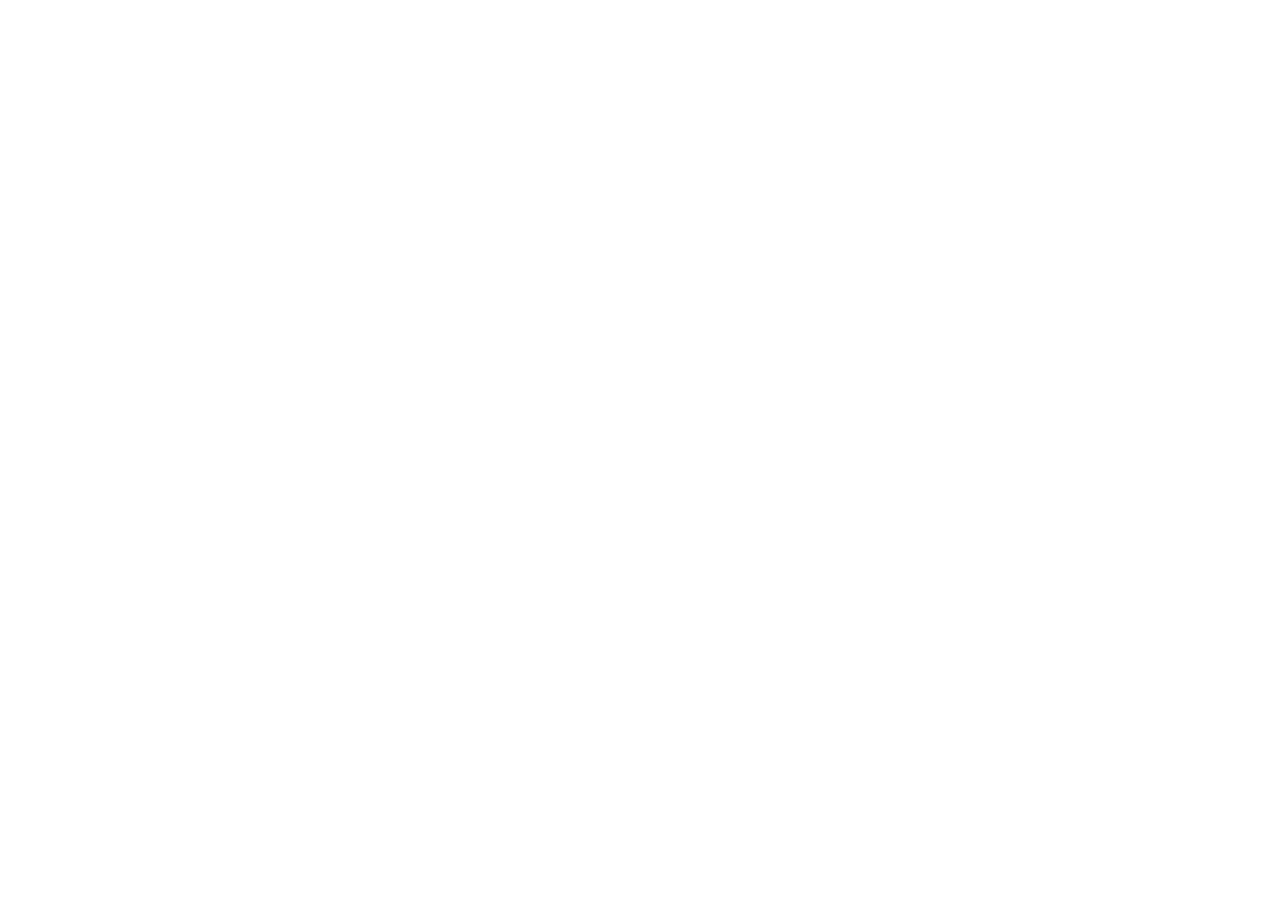
==== WebDevCurriculum/Quest01/skeleton/index.html @ fbec4e62 "contents1" ====
<!DOCTYPE html>
<html>
	<head>
		<meta charset="UTF-8">
		<!-- TODO: 또 무엇이 필요할까요? -->
	</head>
	<body>
		<header>
			<!-- TODO: 어디까지를 header로 보는 것이 좋을까요? -->
		</header>

		<section class="main">
			<!-- TODO: main은 어떤 식으로 나눌 수 있을까요? -->
		</section>

		<footer>
			<!-- TODO: 하단의 여러 가지 링크들은 어떻게 처리하면 좋을까요? -->
		</footer>
	</body>
</html>
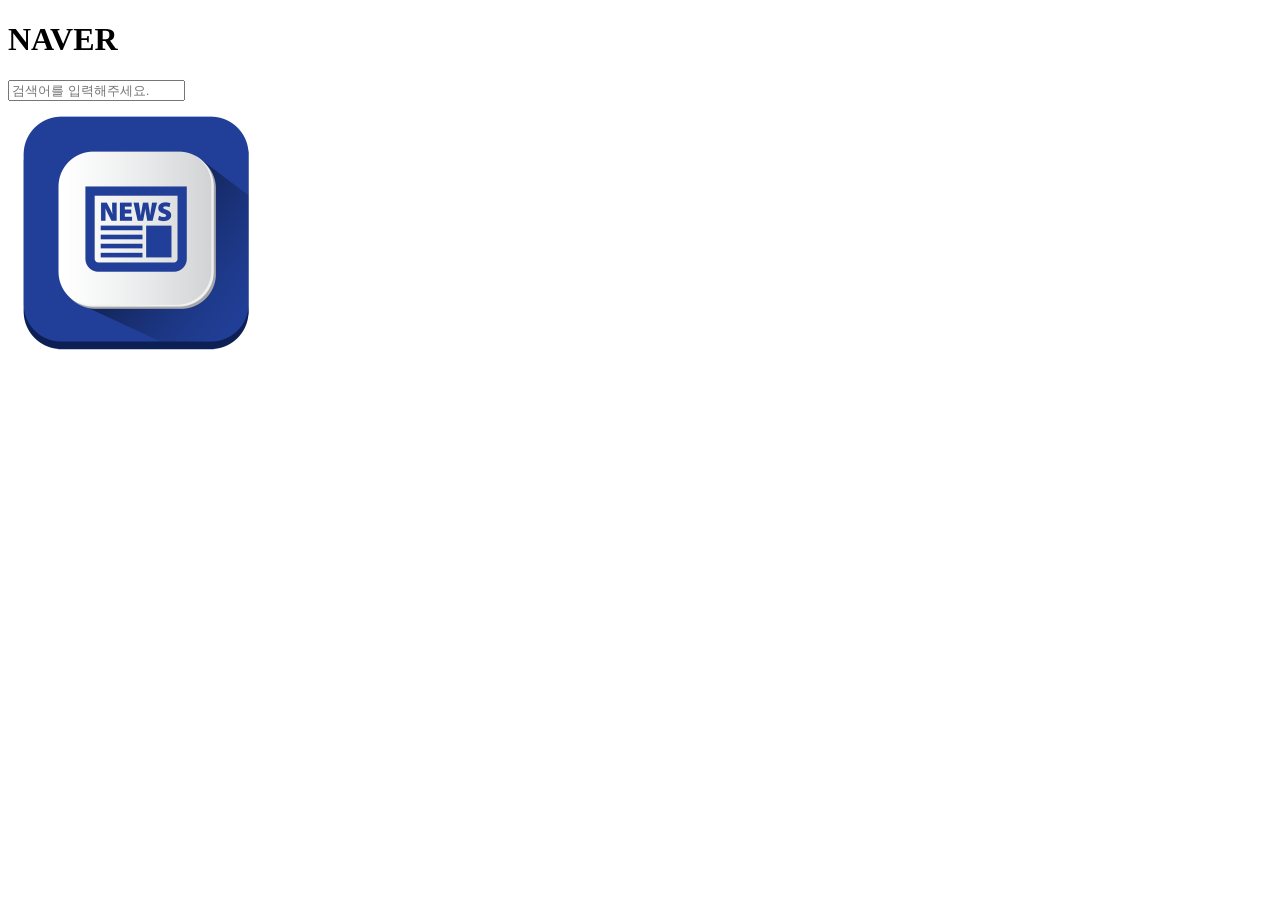
==== commit 154b1d22: "index test" ====
--- a/WebDevCurriculum/Quest01/skeleton/index.html
+++ b/WebDevCurriculum/Quest01/skeleton/index.html
@@ -2,19 +2,20 @@
 <html>
 	<head>
 		<meta charset="UTF-8">
-		<!-- TODO: 또 무엇이 필요할까요? -->
+		<title> NAVER </title>
 	</head>
 	<body>
 		<header>
-			<!-- TODO: 어디까지를 header로 보는 것이 좋을까요? -->
+			<h1>NAVER</h1>
+			<input type="text" placeholder="검색어를 입력해주세요." >
 		</header>
 
 		<section class="main">
-			<!-- TODO: main은 어떤 식으로 나눌 수 있을까요? -->
+			<img src="./News-icon1.png">
 		</section>
 
 		<footer>
-			<!-- TODO: 하단의 여러 가지 링크들은 어떻게 처리하면 좋을까요? -->
+
 		</footer>
 	</body>
 </html>
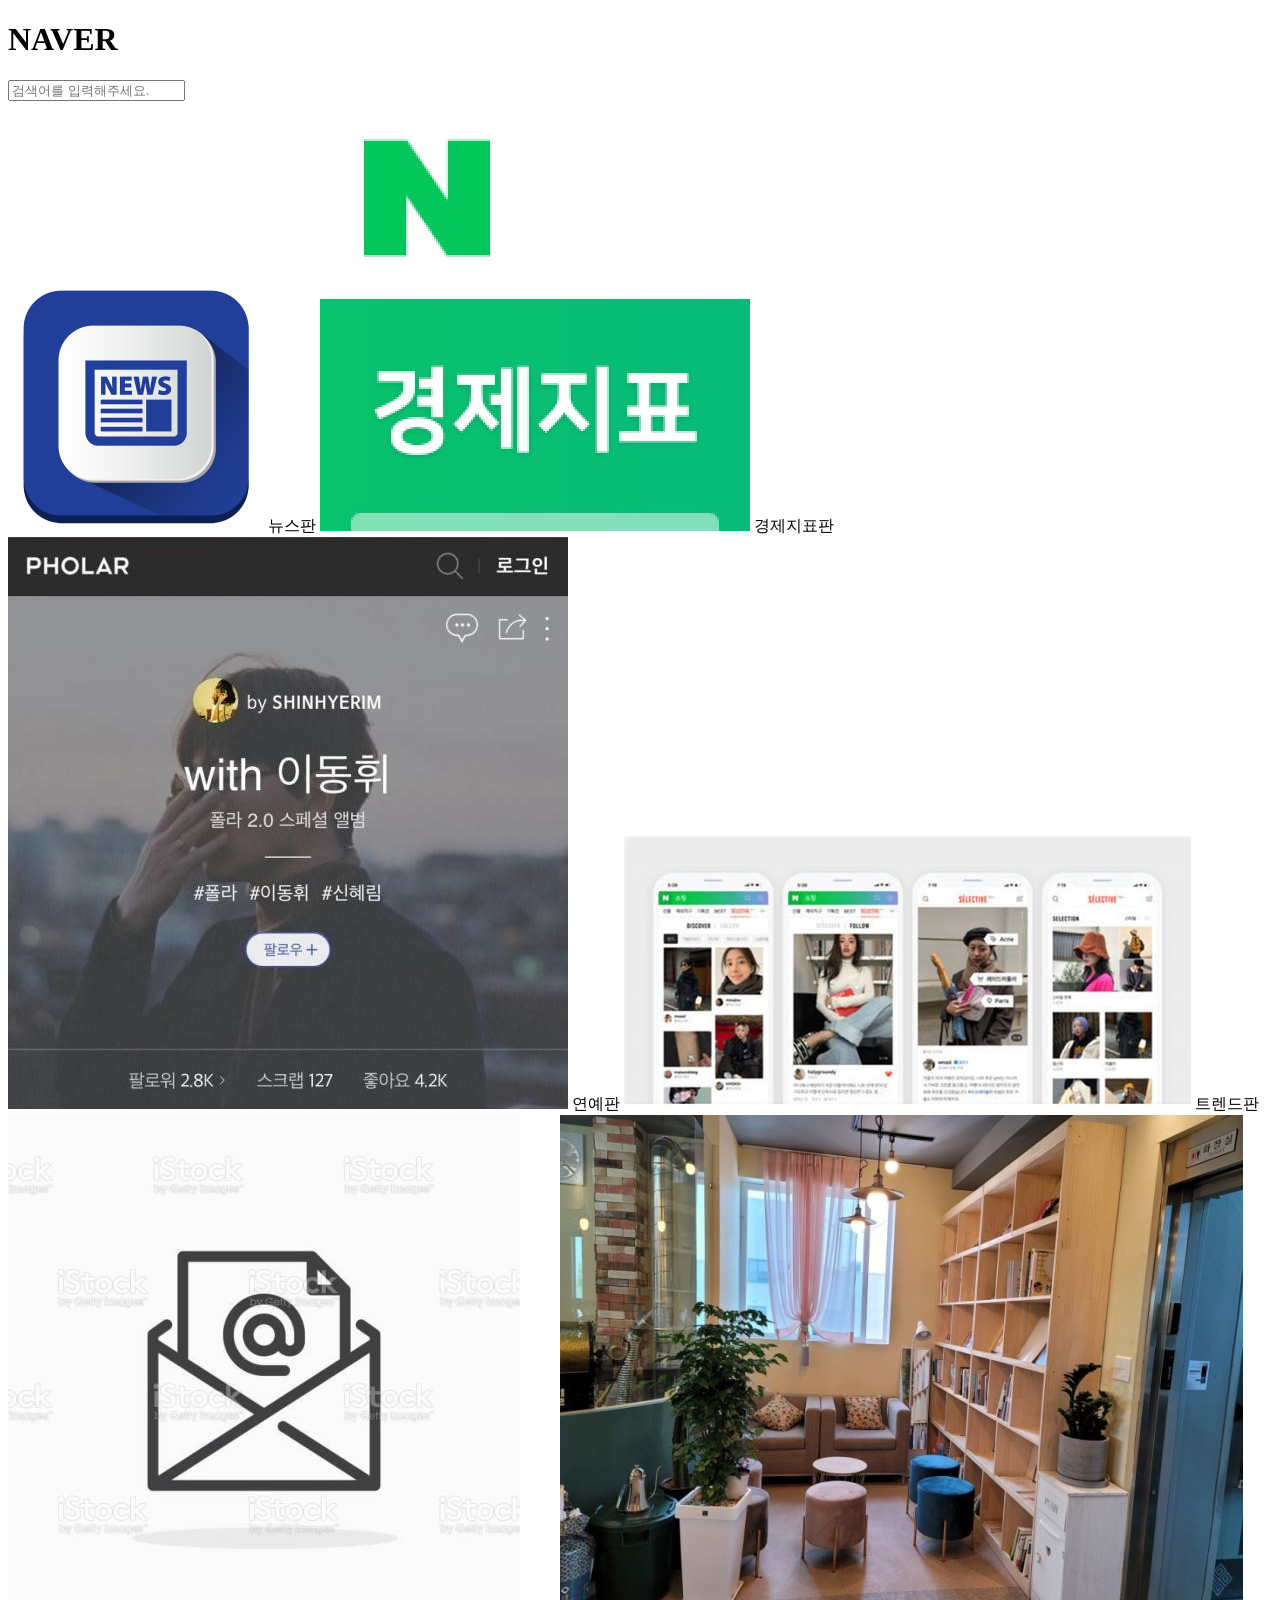
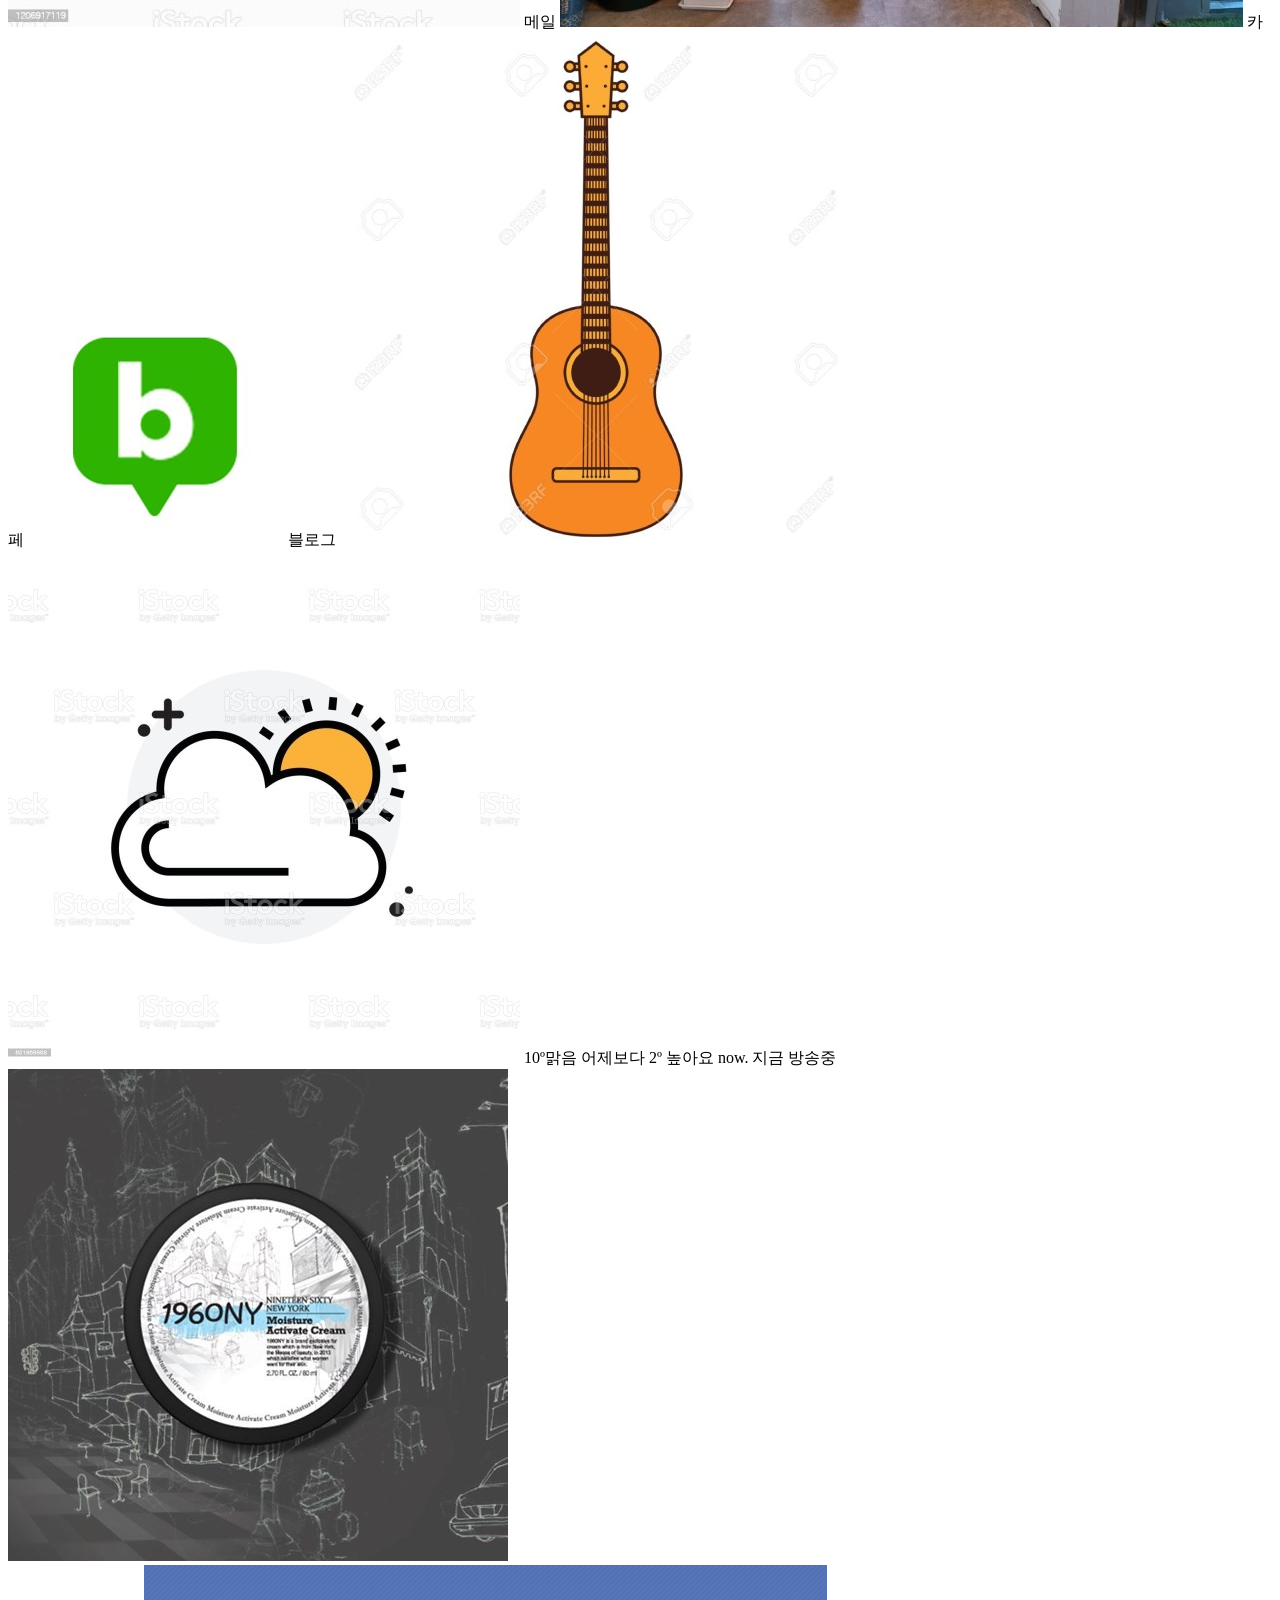
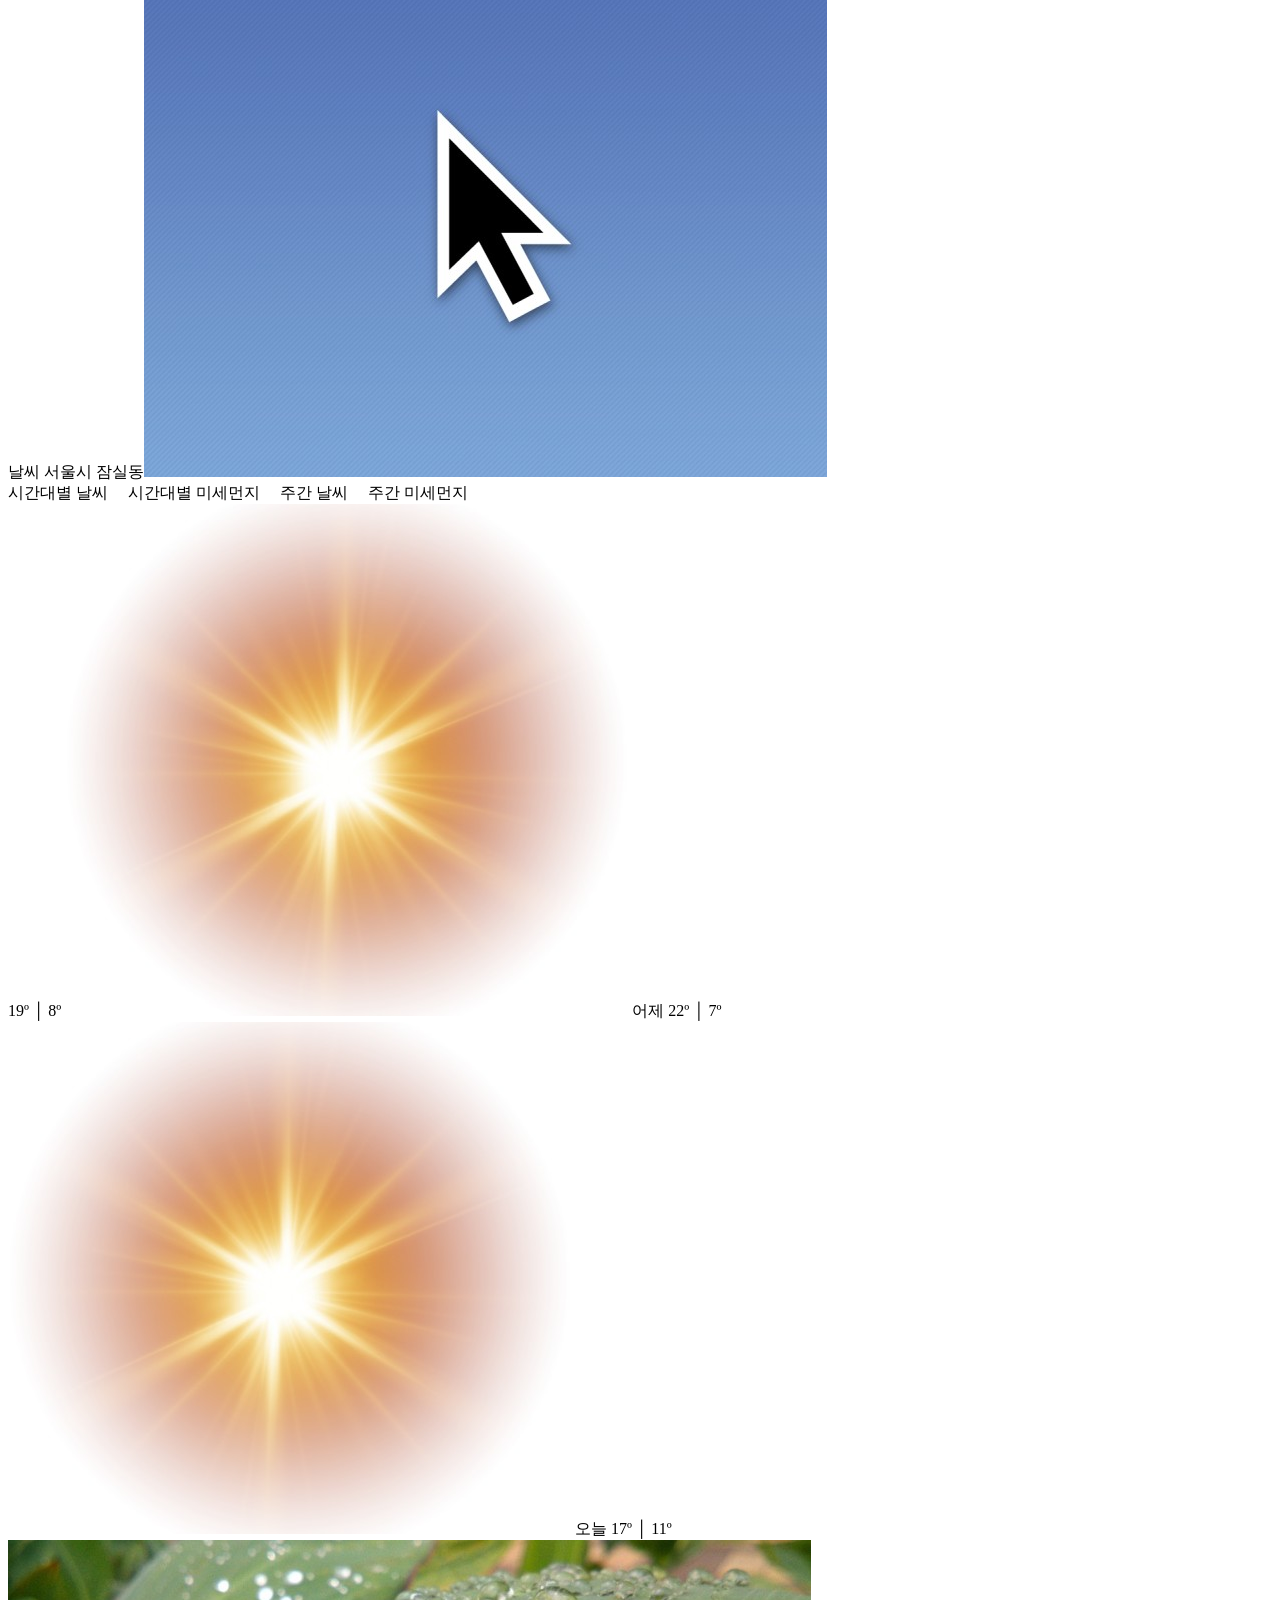
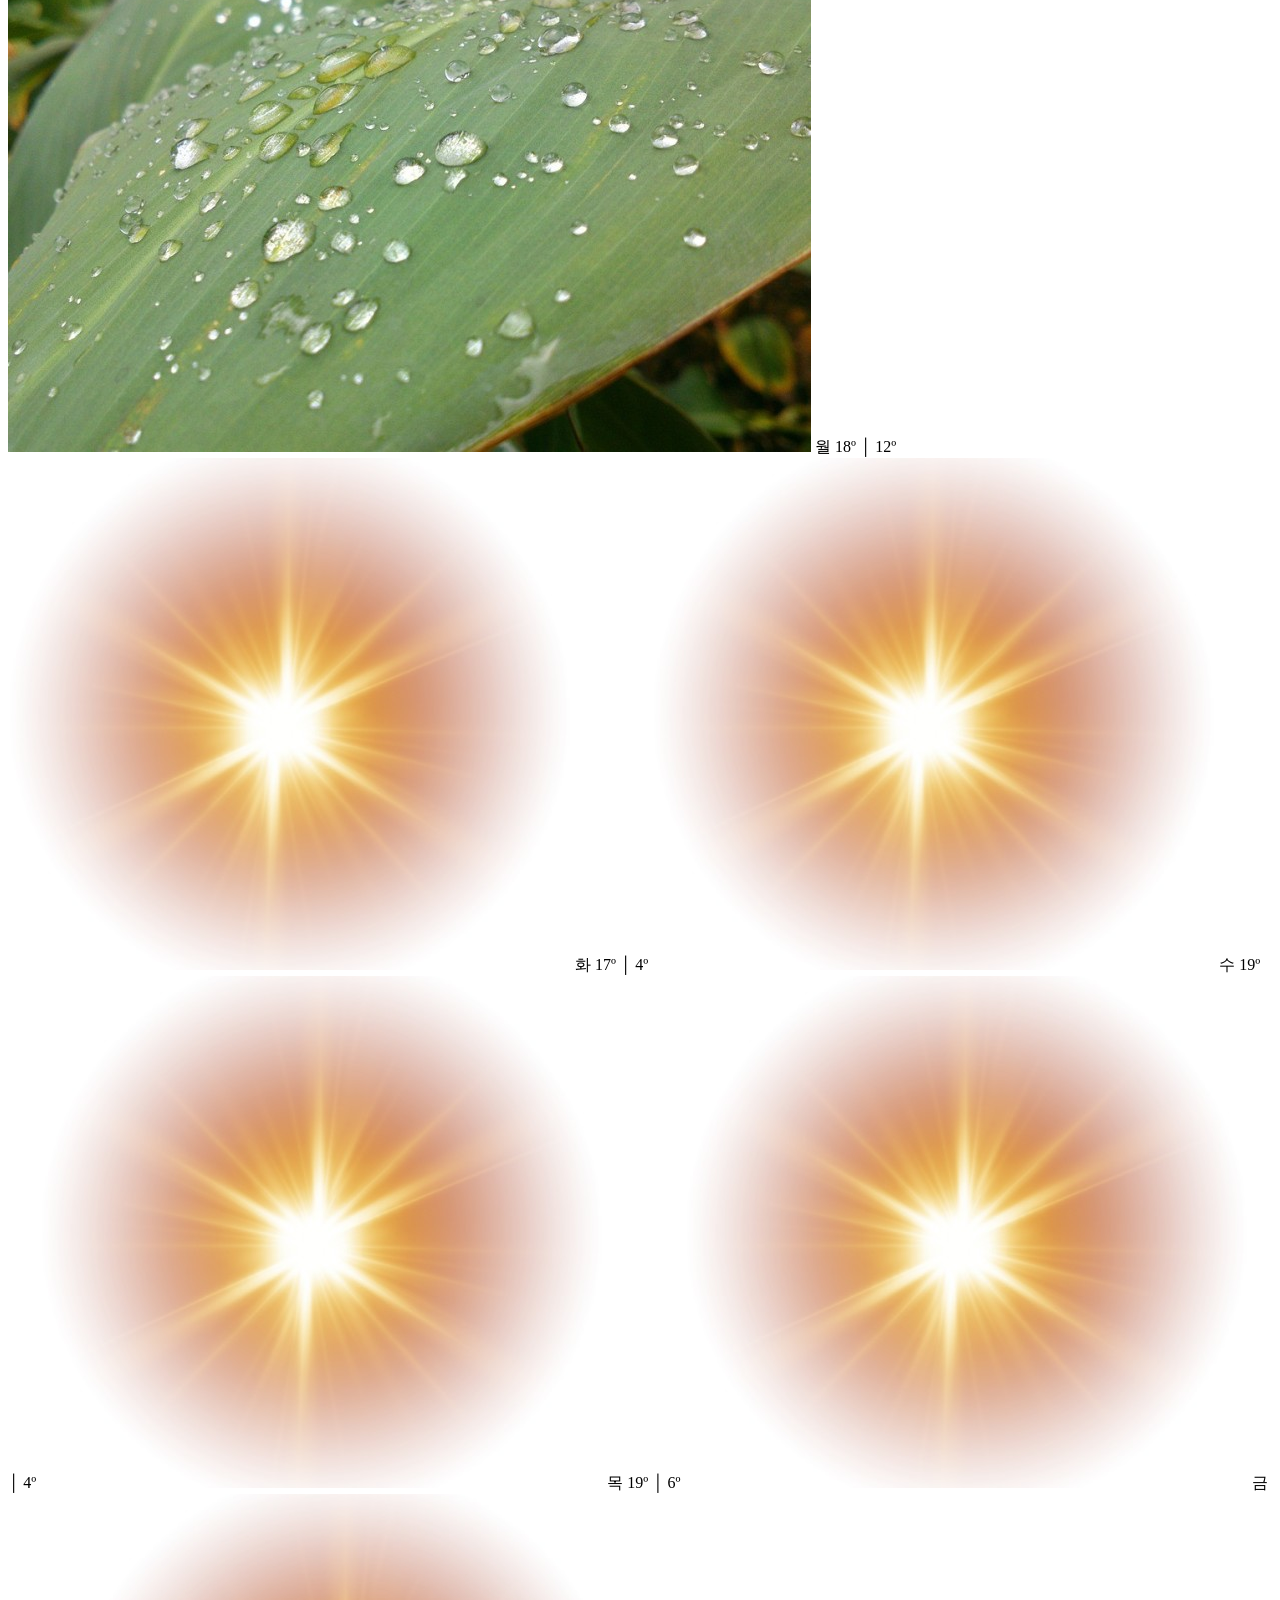
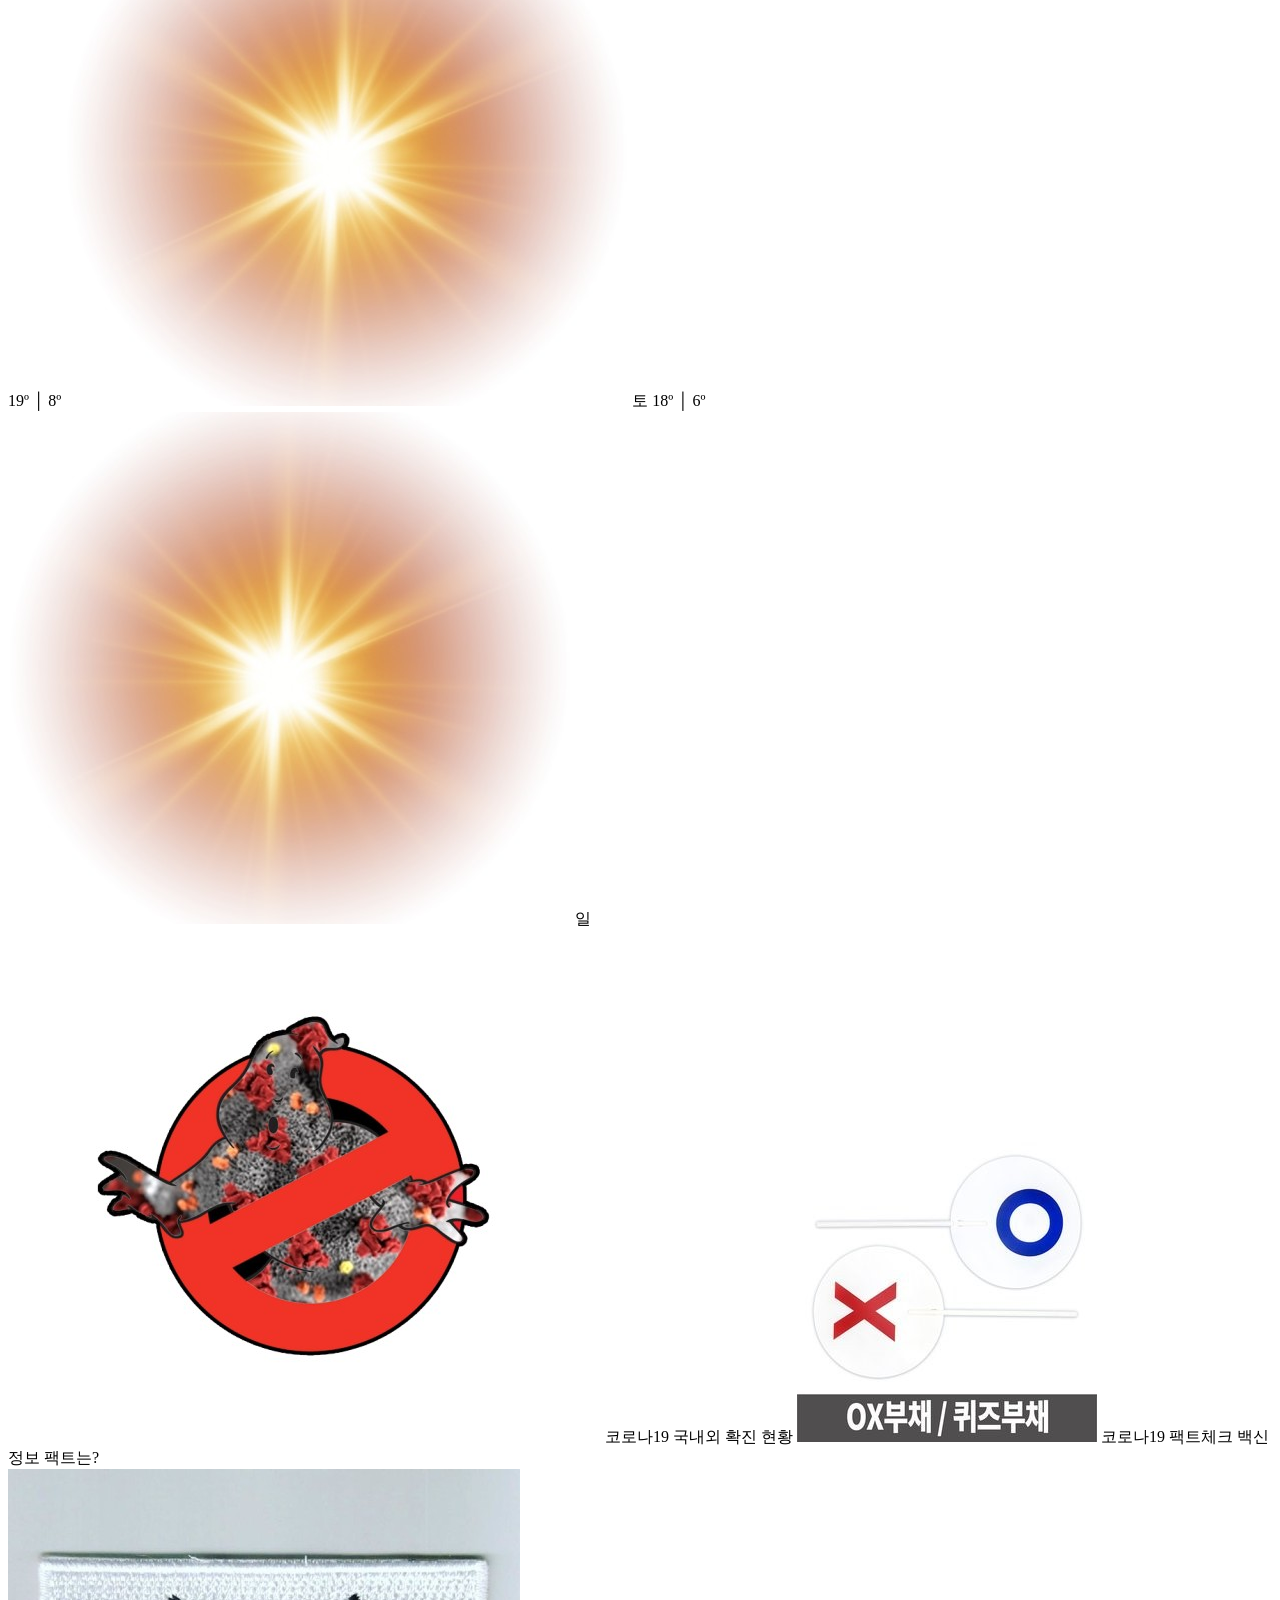
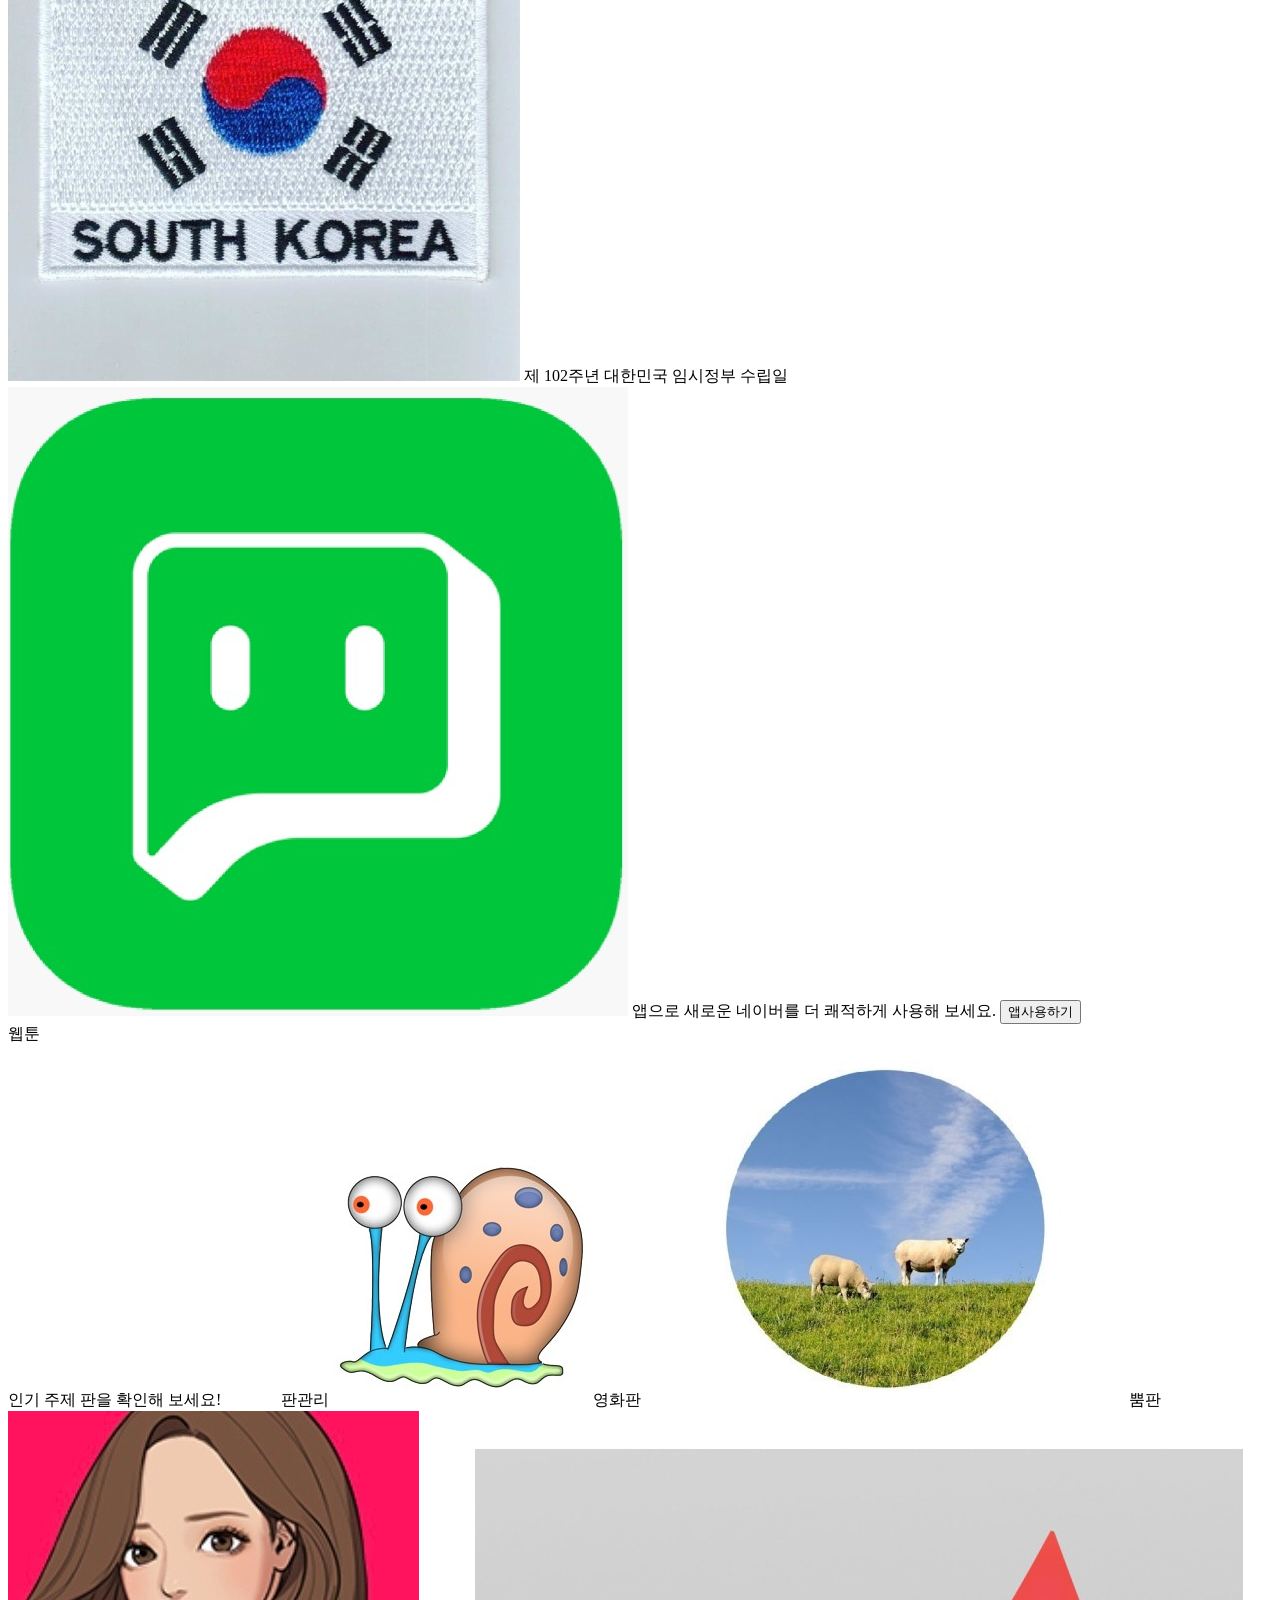
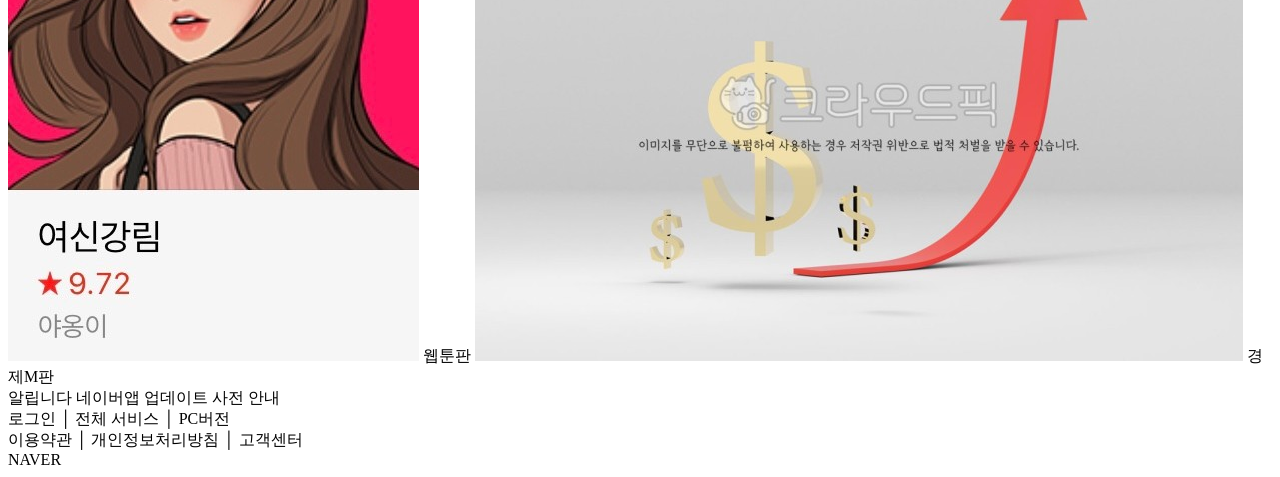
==== commit c72095fc: "skeleton complet" ====
--- a/WebDevCurriculum/Quest01/skeleton/index.html
+++ b/WebDevCurriculum/Quest01/skeleton/index.html
@@ -11,11 +11,152 @@
 		</header>
 
 		<section class="main">
+			<span>
 			<img src="./News-icon1.png">
+			뉴스판
+			</span>
+			<span>
+				<img src="./icon2.jpeg">
+				경제지표판
+			</span>
+			<span>
+				<img src="./icon3.jpeg">
+				연예판
+			</span>
+			<span>
+				<img src="./icon4.jpeg">
+				트렌드판
+			</span>
+			<br>
+			<span>
+				<img src="./icon5.jpeg">
+				메일
+			</span>
+			<span>
+				<img src="./icon6.jpeg">
+				카페
+			</span>
+			<span>
+				<img src="./icon7.jpeg">
+				블로그
+			</span>
+			<span>
+				<img src="./icon8.jpeg">
+			</span>
+
+		</section>
+		<Section>
+			<span>
+			<img src="w-icon.jpeg">
+			10º맑음
+				어제보다 2º 높아요
+			</span>
+			<span>
+				now.
+				지금 방송중
+				<img src="b-icon.jpeg">
+			</span>
+		</Section>
+		<section>
+			<div>
+				날씨 서울시 잠실동<img src="p-icon.jpeg">
+			</div>
+			<div>
+				시간대별 날씨&nbsp&nbsp&nbsp&nbsp 시간대별 미세먼지&nbsp&nbsp&nbsp&nbsp 주간 날씨&nbsp&nbsp&nbsp&nbsp 주간 미세먼지
+			</div>
+			<span>
+				19º │ 8º <img src="sun.jpeg"> 어제
+			</span>
+			<span>
+				22º │ 7º <img src="sun.jpeg"> 오늘
+			</span>
+			<span>
+				17º │ 11º <img src="rain.jpeg"> 월
+			</span>
+			<span>
+				18º │ 12º <img src="sun.jpeg"> 화
+			</span>
+			<span>
+				17º │ 4º <img src="sun.jpeg"> 수
+			</span>
+			<span>
+				19º │ 4º <img src="sun.jpeg"> 목
+			</span>
+			<span>
+				19º │ 6º <img src="sun.jpeg"> 금
+			</span>
+			<span>
+				19º │ 8º <img src="sun.jpeg"> 토
+			</span>
+			<span>
+				18º │ 6º <img src="sun.jpeg"> 일
+			</span>
+		</section>
+		<section>
+			<span>
+			<img src="covid.jpeg">
+			코로나19
+			국내외 확진 현황
+			</span>
+			<span>
+				<img src="ox.jpeg">
+				코로나19 팩트체크
+				백신 정보 팩트는?
+			</span>
+		</section>
+		<section>
+			<div>
+				<img src="korea.jpeg">
+				제 102주년 대한민국 임시정부 수립일
+			</div>
+		</section>
+		<section>
+			<div>
+				<img src="naver.jpeg">
+				앱으로 새로운 네이버를 더 쾌적하게 사용해 보세요.
+				<button>
+					앱사용하기
+				</button>
+			</div>
+		</section>
+		<section>
+			<div>
+				웹툰
+			</div>
+		</section>
+		<section>
+			인기 주제 판을 확인해 보세요! &nbsp&nbsp&nbsp&nbsp&nbsp&nbsp&nbsp&nbsp&nbsp&nbsp&nbsp&nbsp&nbsp 판관리
+			<span>
+				<img src="movie.jpeg">
+				영화판
+			</span>
+			<span>
+				<img src="ppom.jpeg">
+				뿜판
+			</span>
+			<span>
+				<img src="toon.jpeg">
+				웹툰판
+			</span>
+			<span>
+				<img src="m.jpeg">
+				경제M판
+			</span>
+		</section>
+		<section>
+			<div>
+				알립니다 네이버앱 업데이트 사전 안내
+			</div>
 		</section>
 
 		<footer>
-
+			<section>
+				<span>
+				로그인 │ 전체 서비스 │ PC버전 <br>
+				이용약관 │ 개인정보처리방침 │ 고객센터
+			</span>
+			</section>
+			NAVER
 		</footer>
 	</body>
 </html>
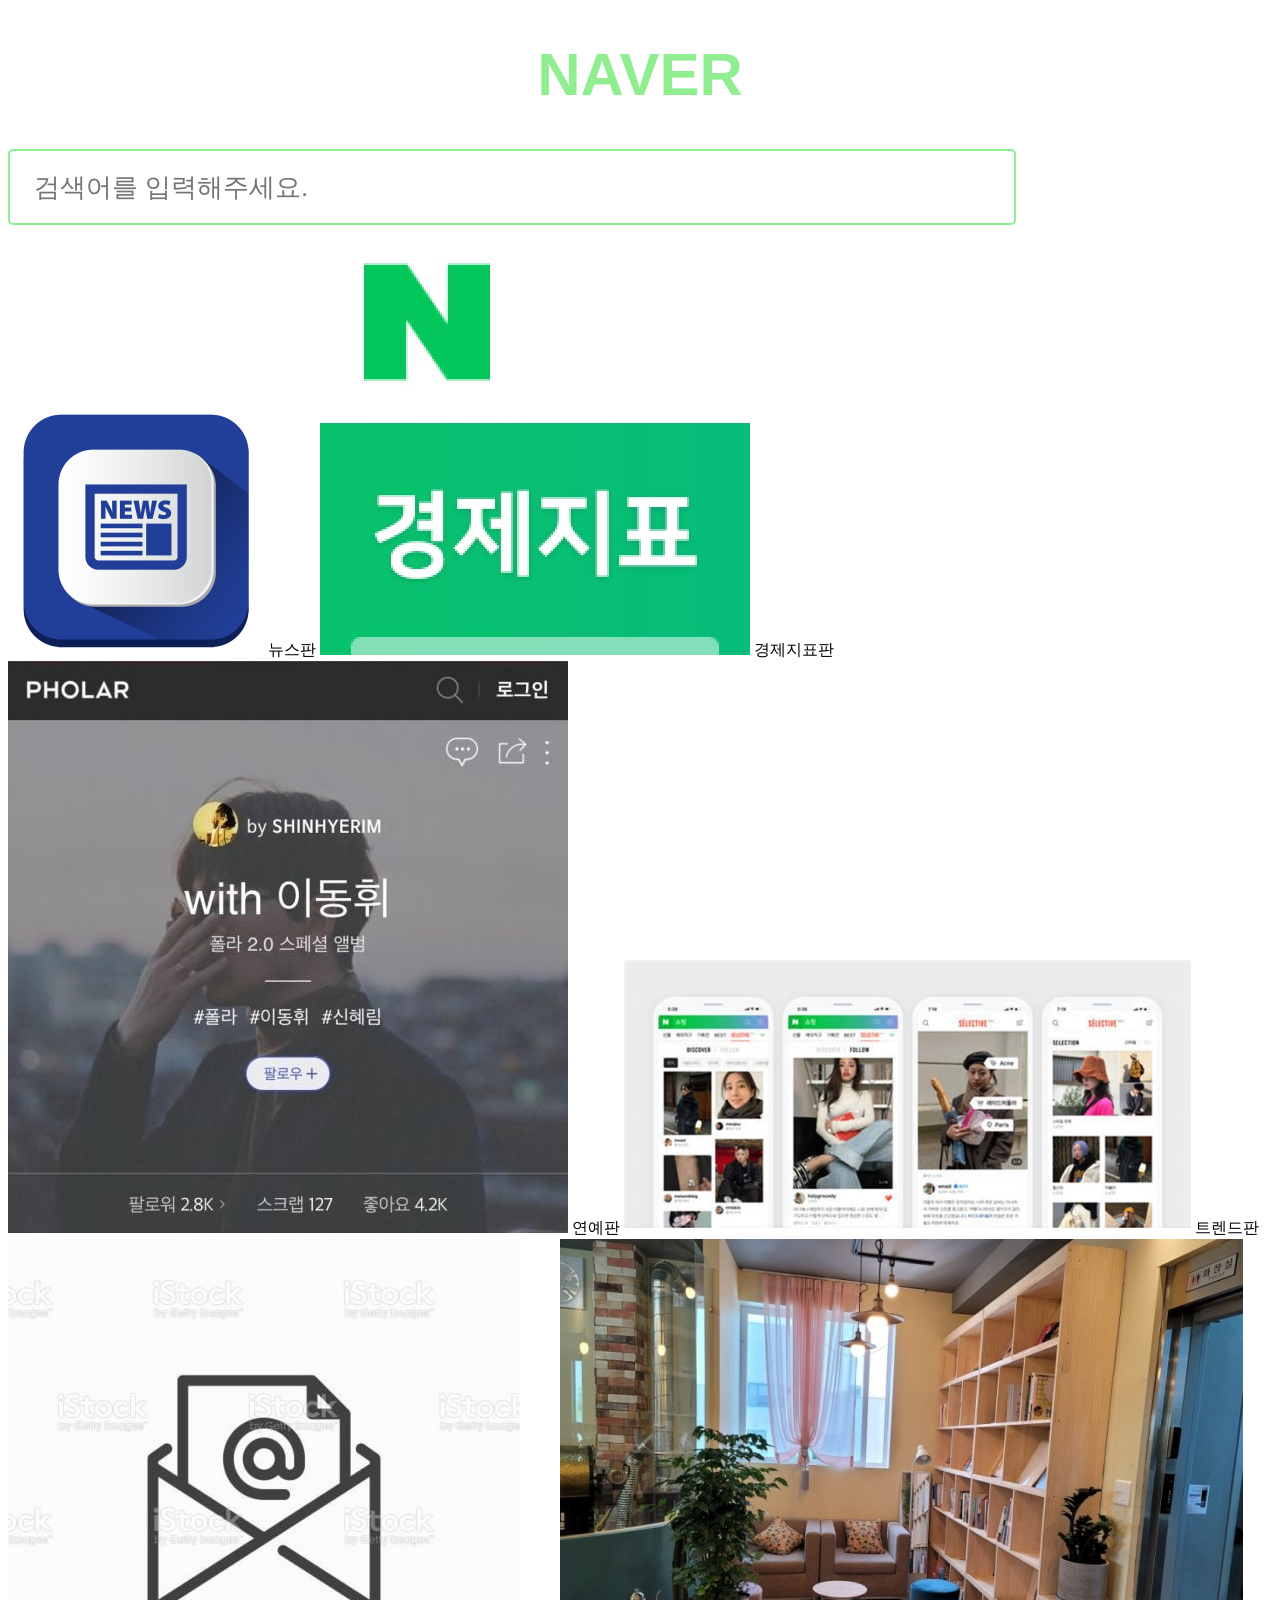
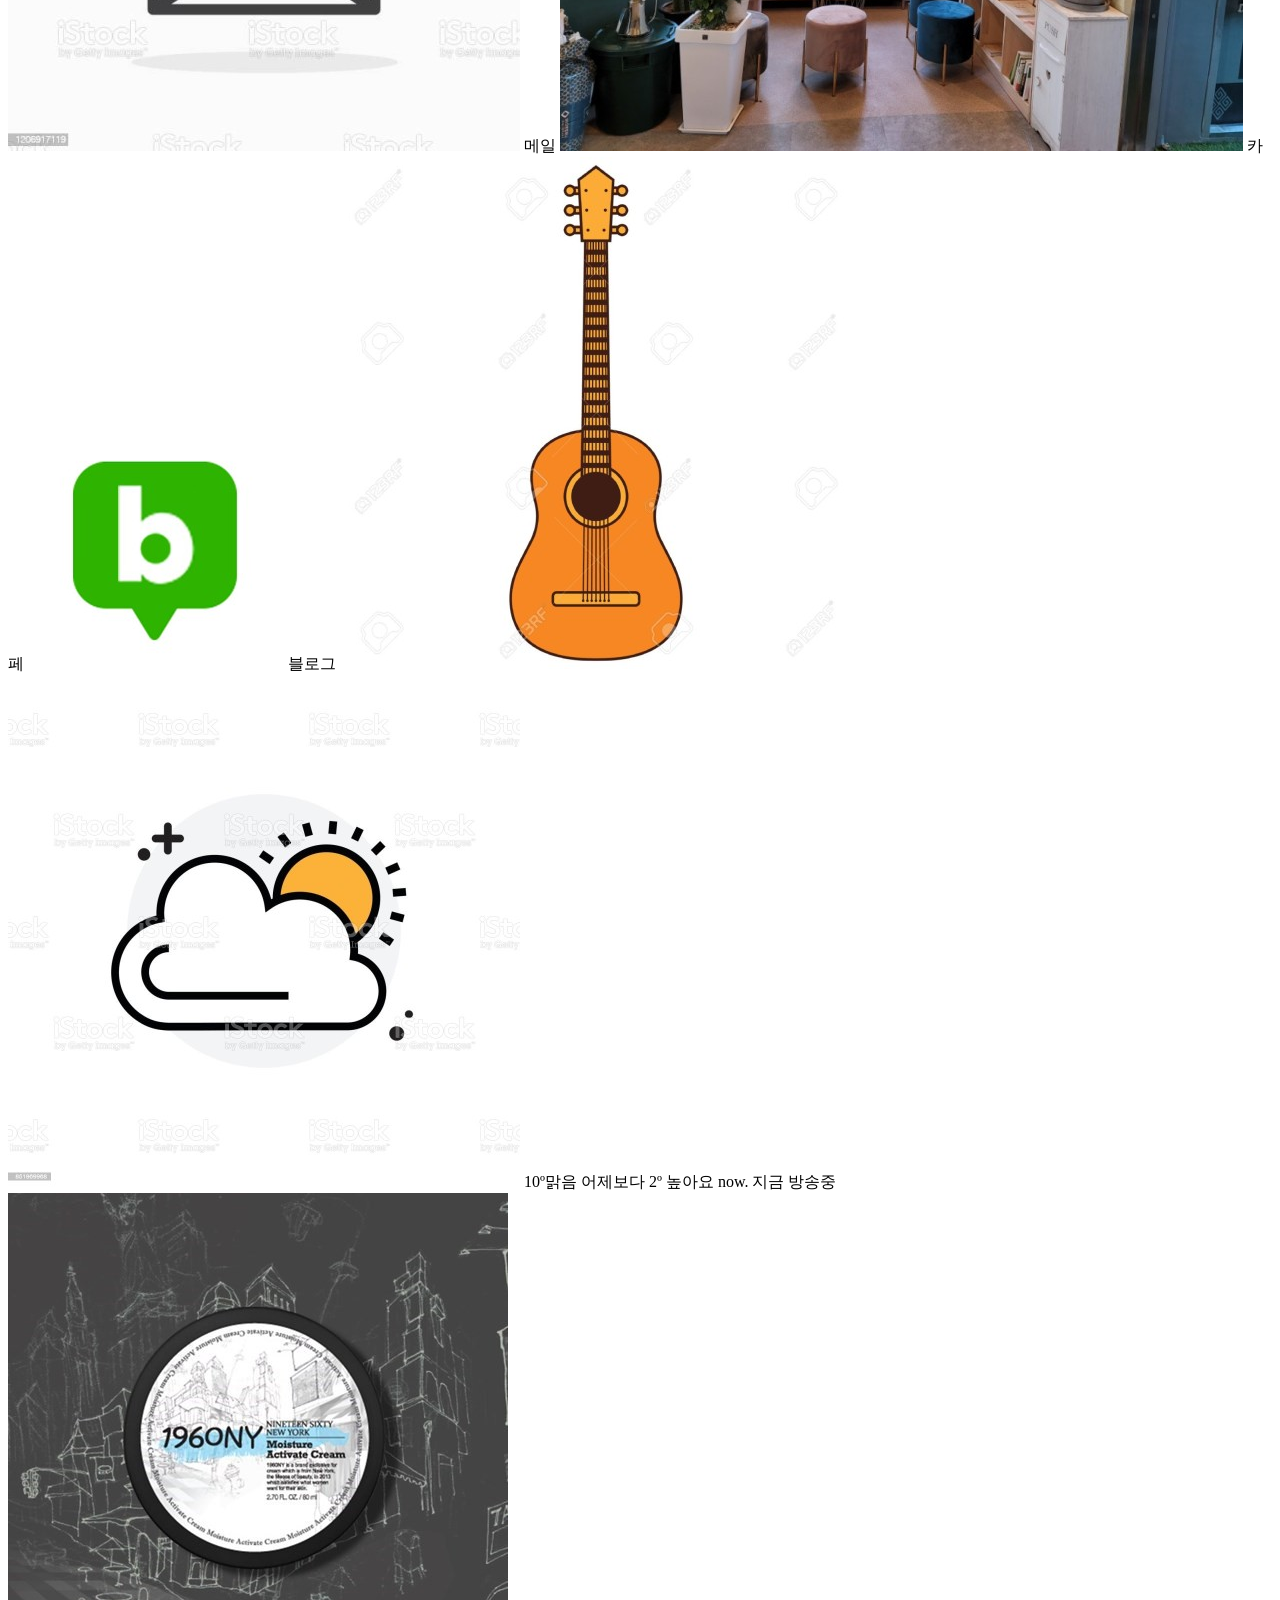
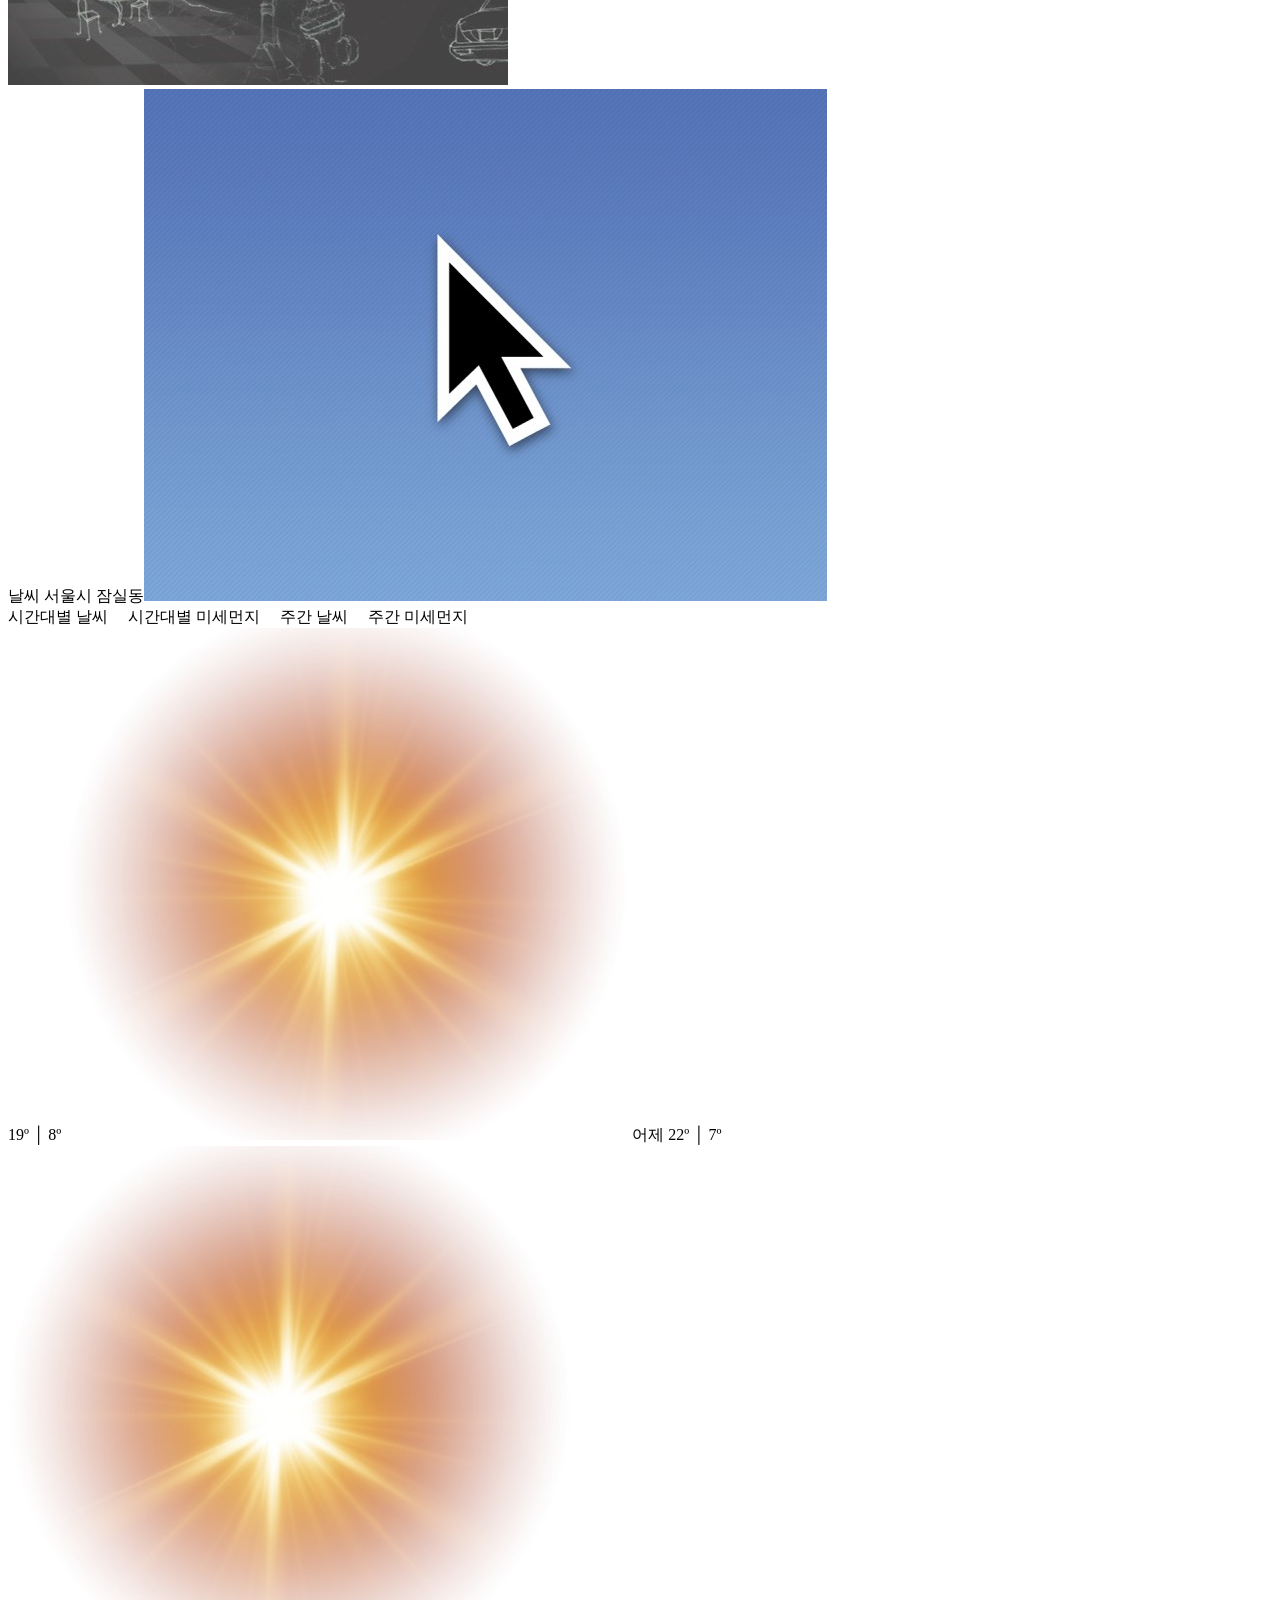
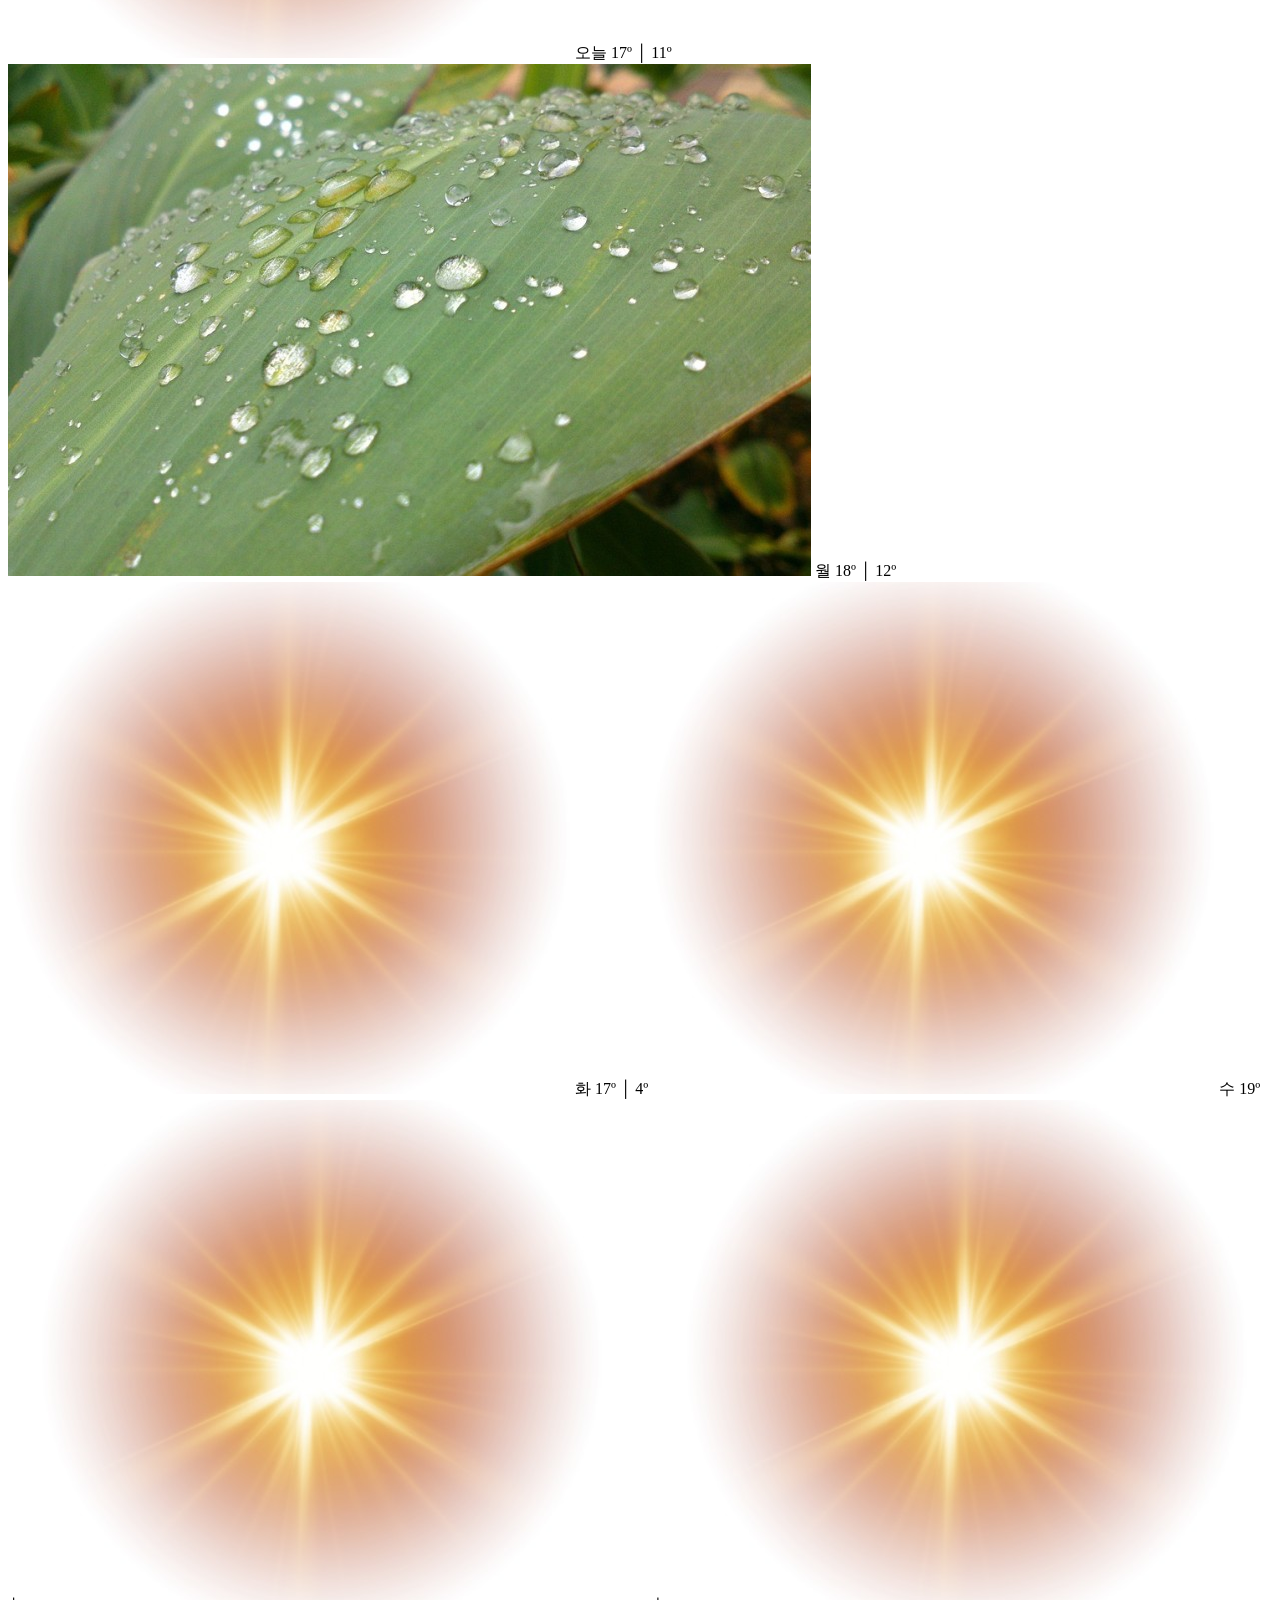
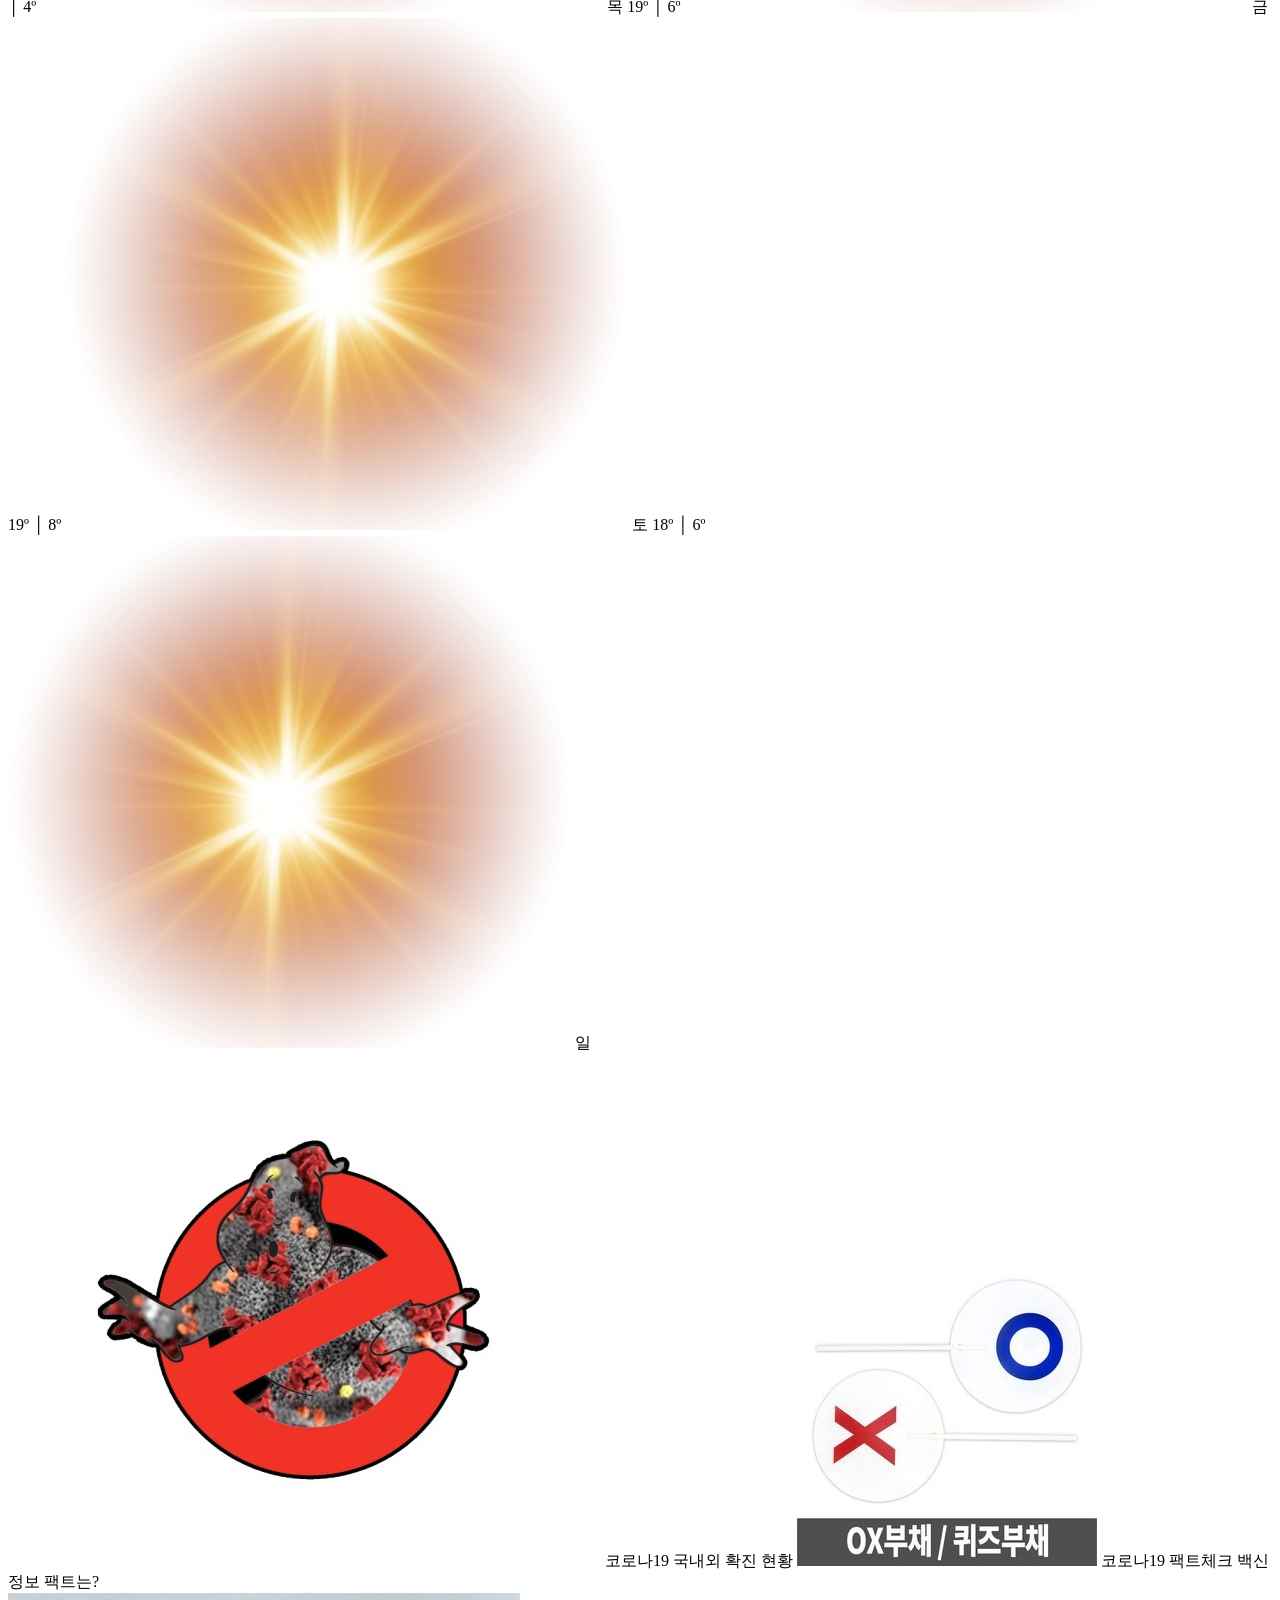
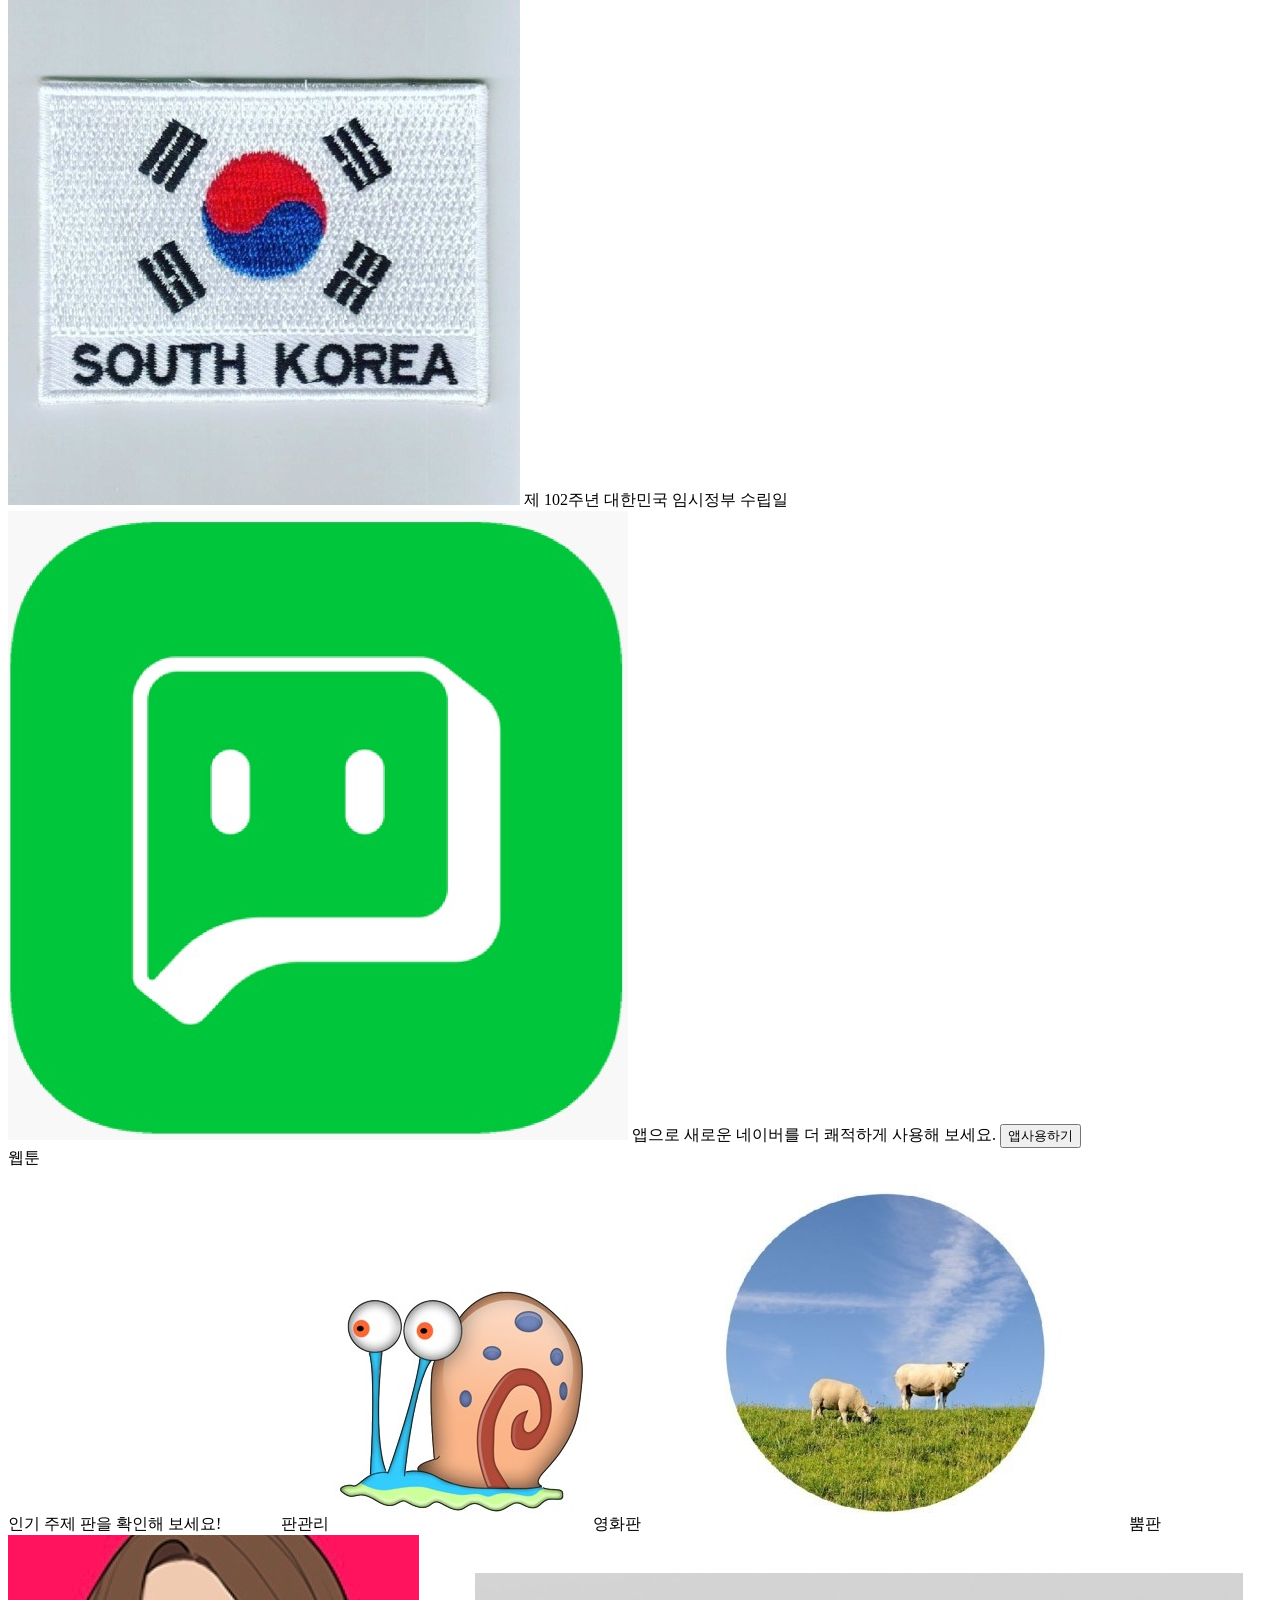
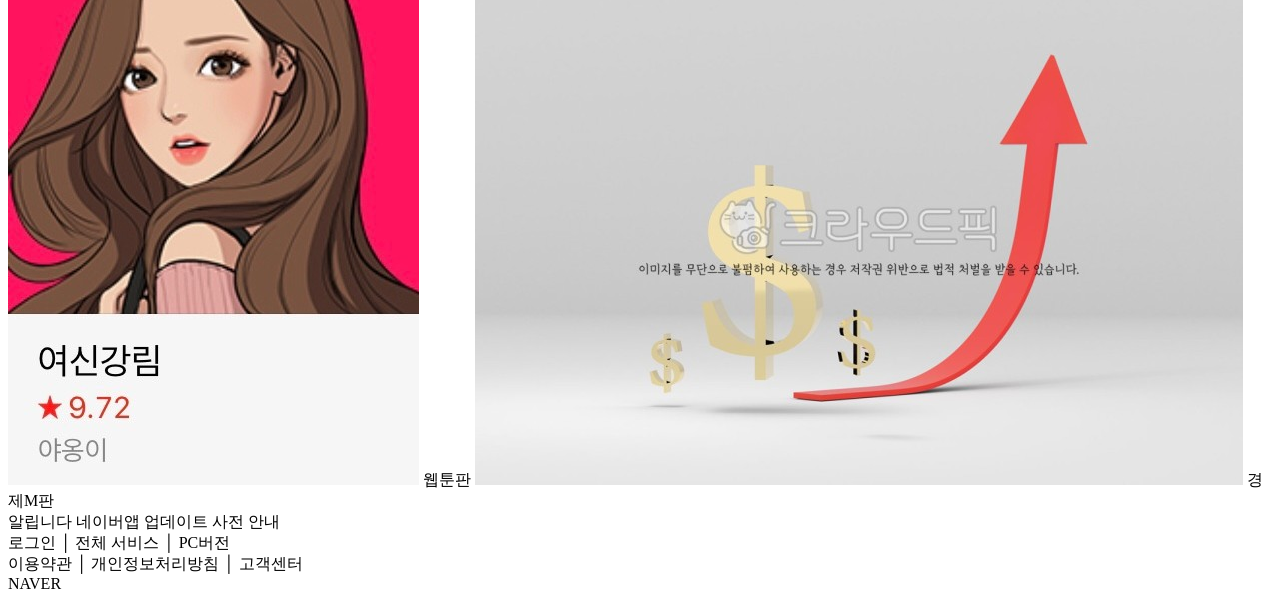
==== commit dc2eb61c: "css body1" ====
--- a/WebDevCurriculum/Quest01/skeleton/index.html
+++ b/WebDevCurriculum/Quest01/skeleton/index.html
@@ -2,12 +2,13 @@
 <html>
 	<head>
 		<meta charset="UTF-8">
+		<link rel="stylesheet" href="naver.css">
 		<title> NAVER </title>
 	</head>
 	<body>
 		<header>
-			<h1>NAVER</h1>
-			<input type="text" placeholder="검색어를 입력해주세요." >
+			<h1 id="title">NAVER</h1>
+			<input id="bar" type="text" placeholder="&nbsp&nbsp&nbsp검색어를 입력해주세요." >
 		</header>
 
 		<section class="main">
--- a/WebDevCurriculum/Quest01/skeleton/naver.css
+++ b/WebDevCurriculum/Quest01/skeleton/naver.css
@@ -0,0 +1,17 @@
+#title{
+    text-align:center;
+    color:lightgreen;
+    font-family:sans-serif;
+    font-size:60px;
+}
+#bar{
+    border: 2px solid lightgreen;
+    height: 70px;
+    width: 1000px;
+    font-size:26px;
+    border-top-left-radius: 5px;
+    border-top-right-radius: 5px;
+    border-bottom-right-radius: 5px;
+    border-bottom-left-radius: 5px;
+
+}
